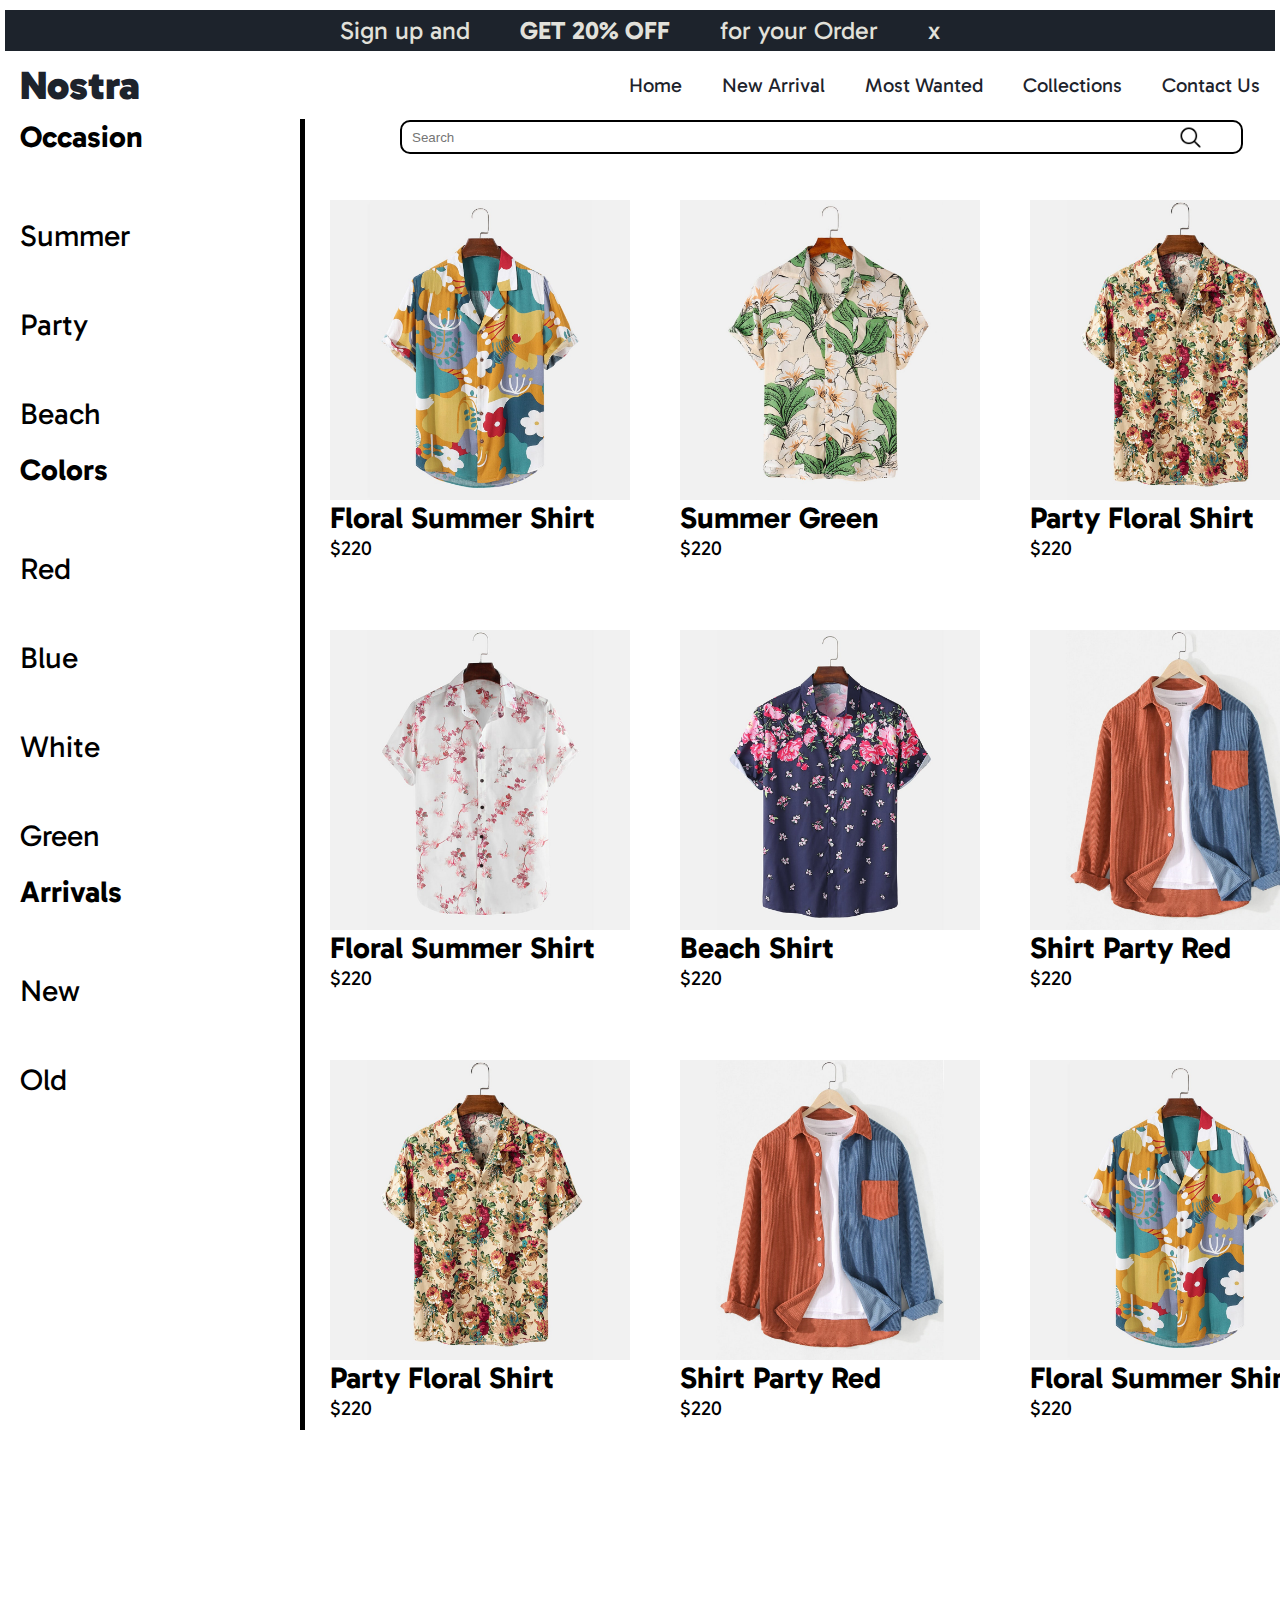
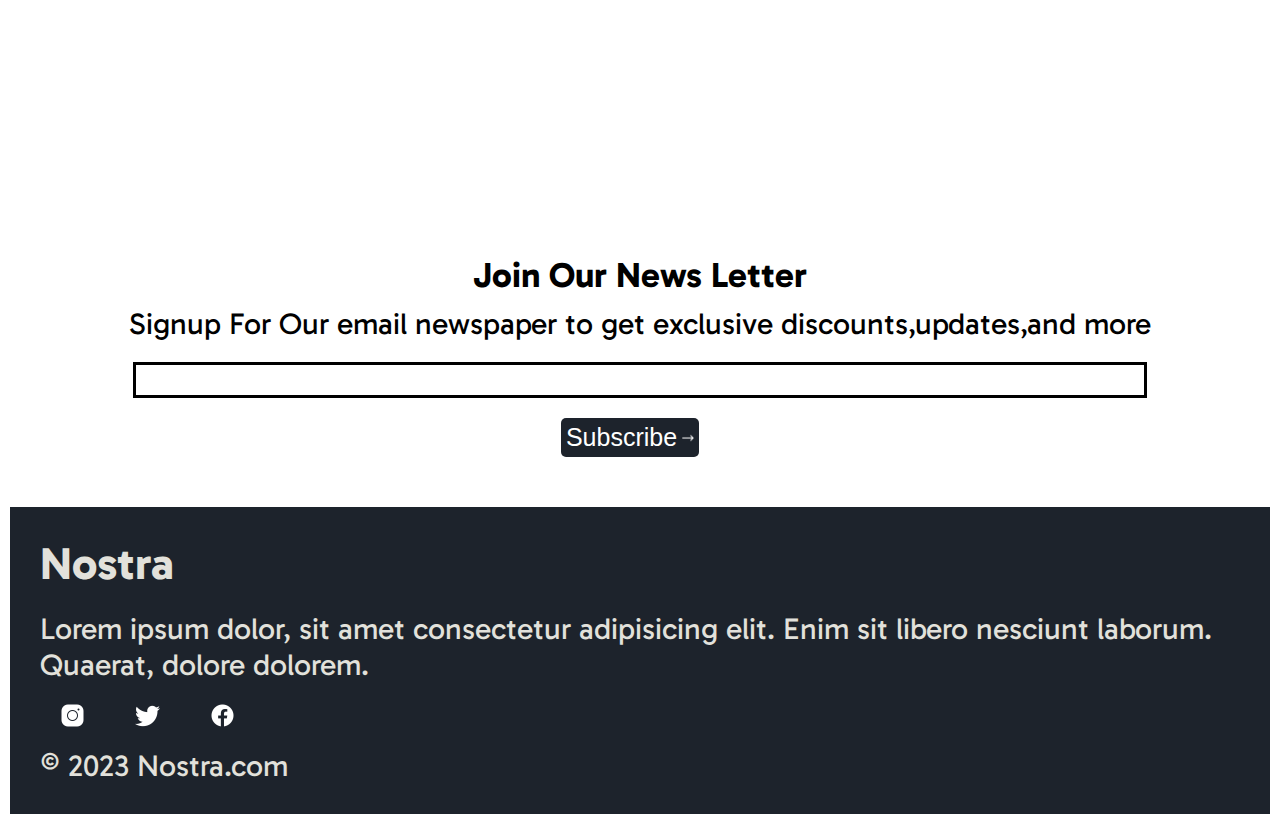
==== collections.html @ 41e3c5b5 "Completed" ====
<!DOCTYPE html>
<html lang="en">

<head>
    <meta charset="UTF-8">
    <meta name="viewport" content="width=device-width, initial-scale=1.0">
    <link href="https://fonts.googleapis.com/css2?family=Gabarito&family=Poppins&family=Young+Serif&display=swap"
        rel="stylesheet">
    <link rel="stylesheet" href="style.css">
    <title>Collections</title>
</head>

<body>
    <!--Popup-->
    <div class="none add__popup">
        Sign up and <span sty><b> GET 20% OFF</b></span> for your Order
        <p id="popup__close" style="cursor: pointer;">x
    </div>
    <!--Navbar-->
    <section class="navbar">
        <div>
            <h1 style="font-weight: 900;color:  #1d232c;">Nostra</h1>
            <ul>
                <li><a href="index.html">Home</a></li>
                <li><a href="#">New Arrival</a></li>
                <li><a href="#">Most Wanted</a></li>
                <li><a href="collections.html">Collections</a></li>
                <li><a href="contact.html">Contact Us</a></li>
            </ul>
            <svg class="nav__menu__icon" style="cursor: pointer;" xmlns="http://www.w3.org/2000/svg" x="0px" y="0px"
                width="20" height="20" viewBox="0 0 50 50">
                <path
                    d="M 5 8 A 2.0002 2.0002 0 1 0 5 12 L 45 12 A 2.0002 2.0002 0 1 0 45 8 L 5 8 z M 5 23 A 2.0002 2.0002 0 1 0 5 27 L 45 27 A 2.0002 2.0002 0 1 0 45 23 L 5 23 z M 5 38 A 2.0002 2.0002 0 1 0 5 42 L 45 42 A 2.0002 2.0002 0 1 0 45 38 L 5 38 z">
                </path>
            </svg>
        </div>
    </section>
    <section>
        <div class="navmenu">
            <div style="text-align: right;">
                <p class="close__menu" style="cursor: pointer;">x
            </div>
            <ul style="display: flex;flex-direction: column;gap: 40px;list-style: none;">
                <li><a href="index.html" style="color: #e2e1db;text-decoration: none;">Home</a></li>
                <li><a href="#" style="color: #e2e1db; text-decoration: none;">New Arrival</a></li>
                <li><a href="" style="color: #e2e1db; text-decoration: none;">Most Wanted</a></li>
                <li><a href="collections.html" style="color: #e2e1db;text-decoration: none;">Collections</a></li>
                <li><a href="contact.html" style="color: #e2e1db;text-decoration: none;">Contact Us</a></li>
            </ul>
        </div>
    </section>
    <div class="filter">
            <h2 class="filter__occasion">Occasion</h2>
            <div>
                <input type="checkbox" value="summer" name="box"> Summer
                <input type="checkbox" value="party" name="box"> Party
                <input type="checkbox"  value="beach" name="box"> Beach
            </div>
            <h2 class="filter__colors">Colors</h2>
            <div>
                <input type="checkbox"  value="red" name="box"> Red
                <input type="checkbox" value="blue"  name="box"> Blue
                <input type="checkbox" value="white" name="box"> White
                <input type="checkbox"  value="green" name="box"> Green
            </div>
            <h2 class="filter__arrivals">Arrivals</h2>
            <div>
                <input type="checkbox" value="new" name="box"> New
                <input type="checkbox" value="old" id="" name="box"> Old
            </div>
    </div>
    <div class="vl"></div>
    <section class="search">
        <input type="text" placeholder="Search" class="search__box" id="searchbox">
        <img src="./collections/icons8-search-30.png" alt="Search">
    </section>
    <div class="products">

        <div class="product__container">
            <img src="./collections/f1.jpg" alt="">
            <h2>Floral Summer Shirt</h2>
            $220
            <specs style="visibility: hidden;">new,blue,summer</specs>
        </div>

        <div class="product__container">
            <img src="./collections/f2.jpg" alt="">
            <h2>Summer Green</h2>
            $220
            <specs style="visibility: hidden;">new,green,beach</specs>
        </div>

        <div class="product__container">
            <img src="./collections/f3.jpg" alt="">
            <h2>Party Floral Shirt</h2>
            $220
            <specs style="visibility: hidden;">old,red,party</specs>
        </div>

        <div class="product__container">
            <img src="./collections/f4.jpg" alt="">
            <h2>Floral Summer Shirt</h2>
            $220
            <specs style="visibility: hidden;">old,white,beach</specs>
        </div>

        <div class="product__container">
            <img src="./collections/f5.jpg" alt="">
            <h2>Beach Shirt</h2>
            $220
            <specs style="visibility: hidden;">old,red,beach</specs>
        </div>

        <div class="product__container">
            <img src="./collections/f6.jpg" alt="">
            <h2>Shirt Party Red</h2>
            $220
            <specs style="visibility: hidden;">old,white,beach</specs>
        </div>

        <div class="product__container">
            <img src="./collections/f3.jpg" alt="">
            <h2>Party Floral Shirt</h2>
            $220
            <specs style="visibility: hidden;">old,red,party</specs>
        </div>

        <div class="product__container">
            <img src="./collections/f6.jpg" alt="">
            <h2>Shirt Party Red</h2>
            $220
            <specs style="visibility: hidden;">old,red,party</specs>
        </div>

        <div class="product__container">
            <img src="./collections/f1.jpg" alt="">
            <h2>Floral Summer Shirt</h2>
            $220
            <specs style="visibility: hidden;">new,blue,summer</specs>
        </div>
    </div>
    <!--News Letter Section-->
    <section style="margin-top: 60%;">
        <div class="newsletter__c1">
            <h3>Join Our News Letter</h3>
            Signup For Our email newspaper to get exclusive discounts,updates,and more
            <input type="text">
            <button>Subscribe <img src="./Images/r1.png" alt="Right"> </button>
        </div>
    </section>
    <!--Footer-->
    <section class="Footer">
        <h2>Nostra</h2>
        Lorem ipsum dolor, sit amet consectetur adipisicing elit. Enim sit libero nesciunt laborum. Quaerat, dolore
            dolorem.
        <div style="display: flex;gap: 50px;">
            <img src="./Images/icons8-instagram-50.png" alt="">
            <img src="./Images/icons8-twitter-50.png" alt="">
            <img src="./Images/icons8-facebook-50.png" alt="">
        </div>
        &copy; 2023 Nostra.com
    </section>
    
</body>
<script src="index.js"></script>
</html>
---- style.css ----
* {
    margin: 0;
    padding: 0;
}

html {
    scroll-behavior: smooth;
}

body {

    font-family: 'Young Serif', serif;
    font-family: 'Poppins', sans-serif;
    font-family: 'Gabarito', sans-serif;
    margin: 10px;
}

.none {
    display: none;
}

.reveal {
    position: relative;
    opacity: 0;
    transition: all 2s ease;
}

.reveal.active {
    opacity: 1;
}

.add__popup {
    width: 100%;
    position: relative;
    right: 5px;
    display: flex;
    justify-content: center;
    gap: 50px;
    padding: 5px;
    background-color: #1d232c;
    color: #e2e1db;
    font-size: 8px;
}

.navbar {
    position: sticky;
    background-color: white;
    top: 0;
    z-index: 20;
    
}

.navbar div {
    display: flex;
    justify-content: space-between;
    align-items: center;
}

.nav__menu__icon {
    display: block;
}

.navbar ul {
    display: flex;
    justify-content: space-between;
    gap: 40px;
    list-style: none;
    display: none;
}

.navbar ul li a {
    text-decoration: none;
    color: #1d232c;
}

.navmenu {
    background-color: #1d232c;
    color: #e2e1db;
    display: flex;
    flex-direction: column;
    width: 40%;
    height: 100vh;
    position: fixed;
    top: 0;
    z-index: 40;
    left: -50%;
    padding: 20px;
    gap: 10px;
    transition: all ease 1s;
}
.slider{
    overflow: hidden;
    display: flex;
    width: 100%;
    height: 20%;
    position: relative;
    border-radius: 5px;
}
.slider-image-container{
    display: flex;
    transition: 2s;
}
.slider-left-button{
    position: absolute;
    top: 35%;
    left: 5%;
    z-index: 1;
}
.slider-left-button {
    font-size: 10vw;
}
.slider-right-button{
    position: absolute;
    top: 36%;
    right: 5%;
}
.slider-right-button {
    font-size: 10vw;
}
.slider-content{
    position: absolute;
    color: white;
    text-align: center;
    width: 100%;
    bottom: 40%;
}
.slider-content h1{
    font-size: 5vw;
}
.slider-content button{
   padding-left: 20px;
   padding-right: 20px;
   padding-top: 10px;
   padding-bottom: 10px;
   margin-top: 10px;
   color: #1D232C;
   border-radius: 5px;
   border: none;
}
.slider-content button img{
    position: relative;
    top: 5px;
}
.brand__icons img {
    width: 18px;
    height: 18px;
}

.brand__icons,
.spec__desc h1 {
    font-size: 12px;
}

.spec__desc div {
    display: flex;
    flex-wrap: wrap;
    width: 120px;
}

.spec__desc p {
    font-size: 9px;
}

.spec__desc {
    display: flex;
    flex-wrap: wrap;
    align-items: center;
    margin-top: 20px;
    gap: 95px;
    width: 100%;
}

.highlight {
    margin-top: 20px;
    display: flex;
    gap: 10px;
}

.highlight__div {
    width: fit-content;
    padding: 10px;
    gap: 10px;
    background-color: #f2f4f7;
    font-size: 8px;
    border-radius: 5px;
}

.highlight__div img {
    margin-bottom: 5px;
    width: 20px;
}

.highlight__div p {
    margin-top: 3px;
}

.new {
    display: flex;
    flex-wrap: wrap;
    width: 150px;
    height: 150px;
    gap: 14px;
    margin-top: 20px;
    padding: 10px;
}

.new-arrival__container {
    position: relative;
}

.layer {
    position: absolute;
    border-radius: 5px;
    top: 0;
    height: 120px;
    width: 110px;
    background-color: black;
    opacity: 0.7;
}

.new-arrival {
    display: grid;
    grid-template-columns: 1fr 1fr 1fr 1fr;
    gap: 10px;
    position: relative;
}

.new-arrival__container img {
    position: relative;
    border-radius: 10px;
    width: 110px;
    height: 120px;
}

.new-arrival__container button {
    display: flex;
    align-items: center;
    gap: 5px;
    border: none;
    padding: 2px;
    font-size: 10px;
    border-radius: 10px;
    position: absolute;
    bottom: 35px;
    left: 20px;
}

.Mostwanted {
    display: flex;
    gap: 10px;
    position: relative;
    overflow-x: scroll;
}

::-webkit-scrollbar {
    display: none;
}

.Mostwanted-Container div h5 img {
    width: 15px;
    height: 15px;
    position: absolute;
    bottom: 5px;
    right: 2px;
}

.Mostwanted-Container img {
    border-radius: 10px;
    width: 110px;
    height: 120px;
}

.Mostwanted-Container div {
    position: relative;
}

.Mostwanted-Container p {
    position: absolute;
    background-color: red;
    padding: 5px;
    color: white;
    width: 20px;
    top: 0;
    font-size: 10px;
    border-radius: 5px;
}

.offer-container {
    margin-top: 20px;
    background-color: #1d232c;
    padding: 20px;
    font-size: 12px;
    display: flex;
    gap: 27px;
    color: white;
}

.offer-container img {
    width: 300px;
    height: 170px;
}

.offer-text {
    display: flex;
    flex-direction: column;
    gap: 10px;
    margin-top: 50px;
}

.offer-container button {
    border-radius: 10px;
    font-size: 10px;
    gap: 10px;
    display: flex;
    align-items: center;
    padding: 2px;
    border: none;
    width: 80px;
}

.newsletter {
    font-size: 12px;
    margin-top: 5px;
    display: flex;
    flex-direction: column;
    align-items: center;
}

.newsletter button {
    margin-top: 10px;
    background-color: #1d232c;
    padding: 5px;
    color: white;
    border-radius: 5px;
    font-size: 10px;
    margin-top: 10px;
    border: none;
    display: flex;
    align-items: center;
    gap: 5px;
    position: relative;
    right: 10px;
}

.newsletter button img {
    height: 12px;
    width: 12px;
}

.newsletter input {
    width: 80%;
    height: 30px;
    border: solid black 3px;
    margin-top: 10px;
}

.Footer {
    margin-top: 20px;
    background-color: #1d232c;
    color: #e2e1db;
    padding: 20px;
    font-size: 12px;
    display: flex;
    flex-direction: column;
    gap: 10px;
}

.Footer img {
    width: 15px;
    height: 15px;
}

.Footer div {
    margin-left: 10px;
}

.filter div {
    font-size: 12px;
    display: flex;
    flex-direction: column;
    padding-top: 10px;
}

.filter {
    position: relative;
    left: 10px;
    display: flex;
    flex-direction: column;
    gap: 20px;
    font-size: 12px;
}
.filter input{
    position: relative;
    top: 14px;
    right: 270px;
}

.vl {
    position: absolute;
    top: 80px;
    left: 120px;
    border-left: 5px solid black;
    height: 500px;
}

.products {
    gap: 20px;
    font-size: 8px;
    position: absolute;
    top: 150px;
    left: 140px;
    display: grid;
    grid-template-columns: 1fr 1fr 1fr;
    grid-template-columns: 1fr 1fr 1fr;
}

.product__container img {
    width: 100px;
    height: 100px;
    display: block;
}

.search__box {
    height: 10px;
    left: 140px;
    border-radius: 10px;
    position: absolute;
    top: 100px;
    width: 64%;
    border: solid black 2px;
    padding: 10px;
}

.search img {
    width: 22px;
    height: 22px;
    position: absolute;
    top: 105px;
    left: 458px;
}
.newsletter__c1 {
    font-size: 12px;
    margin-top: 5px;
    display: flex;
    flex-direction: column;
    align-items: center;

}

.newsletter__c1 button {
    margin-top: 10px;
    background-color: #1d232c;
    padding: 5px;
    color: white;
    border-radius: 5px;
    font-size: 10px;
    margin-top: 10px;
    border: none;
    display: flex;
    align-items: center;
    gap: 5px;
    position: relative;
    right: 10px;
}

.newsletter__c1 button img {
    height: 12px;
    width: 12px;
}

.newsletter__c1 input {
    width: 80%;
    height: 30px;
    border: solid black 3px;
    margin-top: 10px;
}

.Contact {
    background-color: #1d232c;
    color: #e2e1db;
    padding: 30px;
    border: none;
    border-radius: 10px;
    margin: 10%;
}

.Contact ul {
    list-style: none;
    display: flex;
    flex-direction: column;
    gap: 10px;
}

.inp1 {
    height: 25px;
    width: 300px;
    border-radius: 5px;
    border: none;
    outline: none;
}

.inp2 {
    height: 100px;
    width: 300px;
    border-radius: 5px;
    border: none;
    outline: none;
}

.contact__button {
    margin-top: 20px;
    background-color: blue;
    color: white;
    padding: 20px;
    border: none;
    border-radius: 5px;
    height: 15px;
    display: flex;
    align-items: center;
    justify-content: center;
}

@media screen and (min-width:600px) {
    body {
        margin: 10px;
    }

    .add__popup {
        font-size: 25px;
    }

    .navbar {
        font-size: 20px;
        padding: 10px;
    }

    .navbar ul {
        display: flex;
    }

    .navbar ul a:hover {
        text-decoration: underline;
    }

    .nav__menu__icon {
        display: none;
    }

    .brand__icons,
    .spec__desc h1 {
        font-size: 30px;
    }

    .brand__icons img {
        margin-top: 20px;
        width: 50px;
        height: 50px;
    }

    .spec__desc div {
        margin-top: 40px;
        display: flex;
        flex-wrap: wrap;
        width: 500px;
    }

    .spec__desc p {
        font-size: 16px;
        position: relative;
        left: 280px;
    }

    .highlight__div {
        margin-top: 30px;
        width: fit-content;
        padding: 10px;
        gap: 10px;
        background-color: #f2f4f7;
        font-size: 16px;
        border-radius: 5px;
    }

    .highlight__div img {
        margin-bottom: 5px;
        width: 50px;
    }

    .highlight__div p {
        margin-top: 10px;
    }

    .new {
        display: flex;
        flex-wrap: wrap;
        width: 150px;
        height: 150px;
        gap: 14px;
        margin-top: 20px;
        padding: 10px;
    }

    .new-arrival__container {
        position: relative;
    }

    .layer {
        position: absolute;
        border-radius: 5px;
        top: 0;
        height: 300px;
        width: 300px;
        background-color: black;
        opacity: 0.7;
    }

    .new-arrival {
        display: grid;
        grid-template-columns: 1fr 1fr 1fr 1fr;
        position: relative;
        padding: 10px;
        left: 10px;
    }

    .new-arrival__container img {
        position: relative;
        border-radius: 10px;
        width: 300px;
        height: 300px;
    }

    .new-arrival__container button {
        display: flex;
        align-items: center;
        gap: 5px;
        border: none;
        padding: 10px;
        font-size: 20px;
        border-radius: 10px;
        position: absolute;
        bottom: 100px;
        left: 90px;
    }

    .Mostwanted {
        display: flex;
        gap: 10px;
        position: relative;
        overflow-x: scroll;
    }

    ::-webkit-scrollbar {
        display: none;
    }

    .Mostwanted-Container div h5 img {
        width: 50px;
        height: 50px;
    }

    .Mostwanted-Container div {
        position: relative;
    }

    .Mostwanted-Container p {
        position: absolute;
        padding: 8px;
        width: fit-content;
        font-size: 30px;
    }

    .Mostwanted-Container img {
        border-radius: 10px;
        width: 300px;
        height: 300px;
    }

    .offer-container {
        margin-top: 20px;
        padding: 40px;
        font-size: 35px;
        margin: 20px;
    }

    .offer-container img {
        width: 450px;
        height: 300px;
    }

    .offer-text {
        display: flex;
        flex-direction: column;
        gap: 10px;
        margin-top: 50px;
        margin-left: 30px;
    }

    .offer-container button {
        font-size: 20px;
        padding: 10px;
        width: fit-content;
    }

    .newsletter {
        font-size: 30px;
        gap: 10px;
        display: flex;
        flex-direction: column;
        align-items: center;
    }

    .newsletter button img {
        height: 15px;
        width: 15px;
        color: white;
    }

    .newsletter button {
        background-color: #1d232c;
        padding: 5px;
        color: white;
        border-radius: 5px;
        font-size: 25px;
        margin-top: 10px;
        border: none;
        display: flex;
        align-items: center;
        gap: 5px;
        right: 10px;
    }

    .Footer {
        margin-top: 50px;
        background-color: #1d232c;
        color: #e2e1db;
        padding: 30px;
        font-size: 30px;
        display: flex;
        flex-direction: column;
        gap: 20px;
        height: 100%;
    }

    .Footer img {
        width: 25px;
        height: 25px;
    }

    .Footer div {
        margin-left: 20px;
    }

    .filter div {
        font-size: 30px;
        display: flex;
        gap: 20px;
        flex-direction: column;
        padding-top: 10px;
    }

    .filter {
        display: flex;
        flex-direction: column;
        gap: 20px;
        font-size: 20px;
    }

    .vl {
        position: absolute;
        top: 80px;
        left: 300px;
        border-left: 5px solid black;
        height: 1350px;
    }

    .products {
        width: 50%;
        font-size: 20px;
        position: absolute;
        top: 150px;
        left: 300px;
        display: grid;
        grid-template-rows: 1fr 1fr 1fr;
        grid-template-columns: 1fr 1fr 1fr;
        gap: 20px;
    }

    .product__container {
        margin-top: 50px;
        margin-left: 30px;
    }

    .product__container img {
        width: 300px;
        height: 300px;
        display: block;
    }
    .filter input{
        position: relative;
        top: 45px;
        right: 680px;
    }

    .search__box {
        height: 10px;
        left: 400px;
        border-radius: 10px;
        position: absolute;
        top: 120px;
        width: 64%;
        border: solid black 2px;
        padding: 10px;
    }

    .search img {
        width: 25px;
        height: 25px;
        top: 125px;
        left: 92%;
    }

    .newsletter__c1 {
        font-size: 30px;
        gap: 10px;
        display: flex;
        flex-direction: column;
        align-items: center;

    }

    .newsletter__c1 button {
        background-color: #1d232c;
        padding: 5px;
        color: white;
        border-radius: 5px;
        font-size: 25px;
        margin-top: 10px;
        border: none;
        display: flex;
        align-items: center;
        gap: 5px;
        right: 10px;
    }

    .newsletter__c1 button img {
        height: 12px;
        width: 12px;
    }

    .newsletter__c1 input {
        width: 80%;
        height: 30px;
        border: solid black 3px;
        margin-top: 10px;
    }

    .Contact {
        background-color: #1d232c;
        color: #e2e1db;
        padding: 80px;
        border: none;
        border-radius: 10px;
        margin: 10%;
    }

    .Contact ul {
        list-style: none;
        display: flex;
        flex-direction: column;
        gap: 30px;
    }

    .inp1 {
        height: 80px;
        width: 100%;
        border-radius: 5px;
        border: none;
        outline: none;
    }

    .inp2 {
        height: 120px;
        width: 100%;
        border-radius: 5px;
        border: none;
        outline: none;
    }

    .contact__button {
        margin-top: 20px;
        font-size: 20px;
        background-color: blue;
        color: white;
        padding: 20px;
        border: none;
        border-radius: 5px;
        height: 15px;
        display: flex;
        align-items: center;
        justify-content: center;
    }
    .slider{
        overflow: hidden;
        display: flex;
        width: 100%;
        height: 60%;
        position: relative;
        border-radius: 5px;
    }
    .slider-image-container{
        display: flex;
        transition: 2s;
    }
    .slider-image{
        width: 100vw;
    }
    .slider-left-button{
        position: absolute;
        top: 35%;
        left: 5%;
        z-index: 1;
    }
    .slider-left-button {
        font-size: 10vw;
    }
    .slider-right-button{
        position: absolute;
        top: 35%;
        right: 5%;
    }
    .slider-right-button {
        font-size: 10vw;
    }
    .slider-content{
        position: absolute;
        color: white;
        text-align: center;
        width: 100%;
        bottom: 40%;
    }
    .slider-content h1{
        font-size: 5vw;
    }
    .slider-content button{
       padding-left: 20px;
       padding-right: 20px;
       padding-top: 10px;
       padding-bottom: 10px;
       margin-top: 10px;
       color: #1D232C;
    }
}
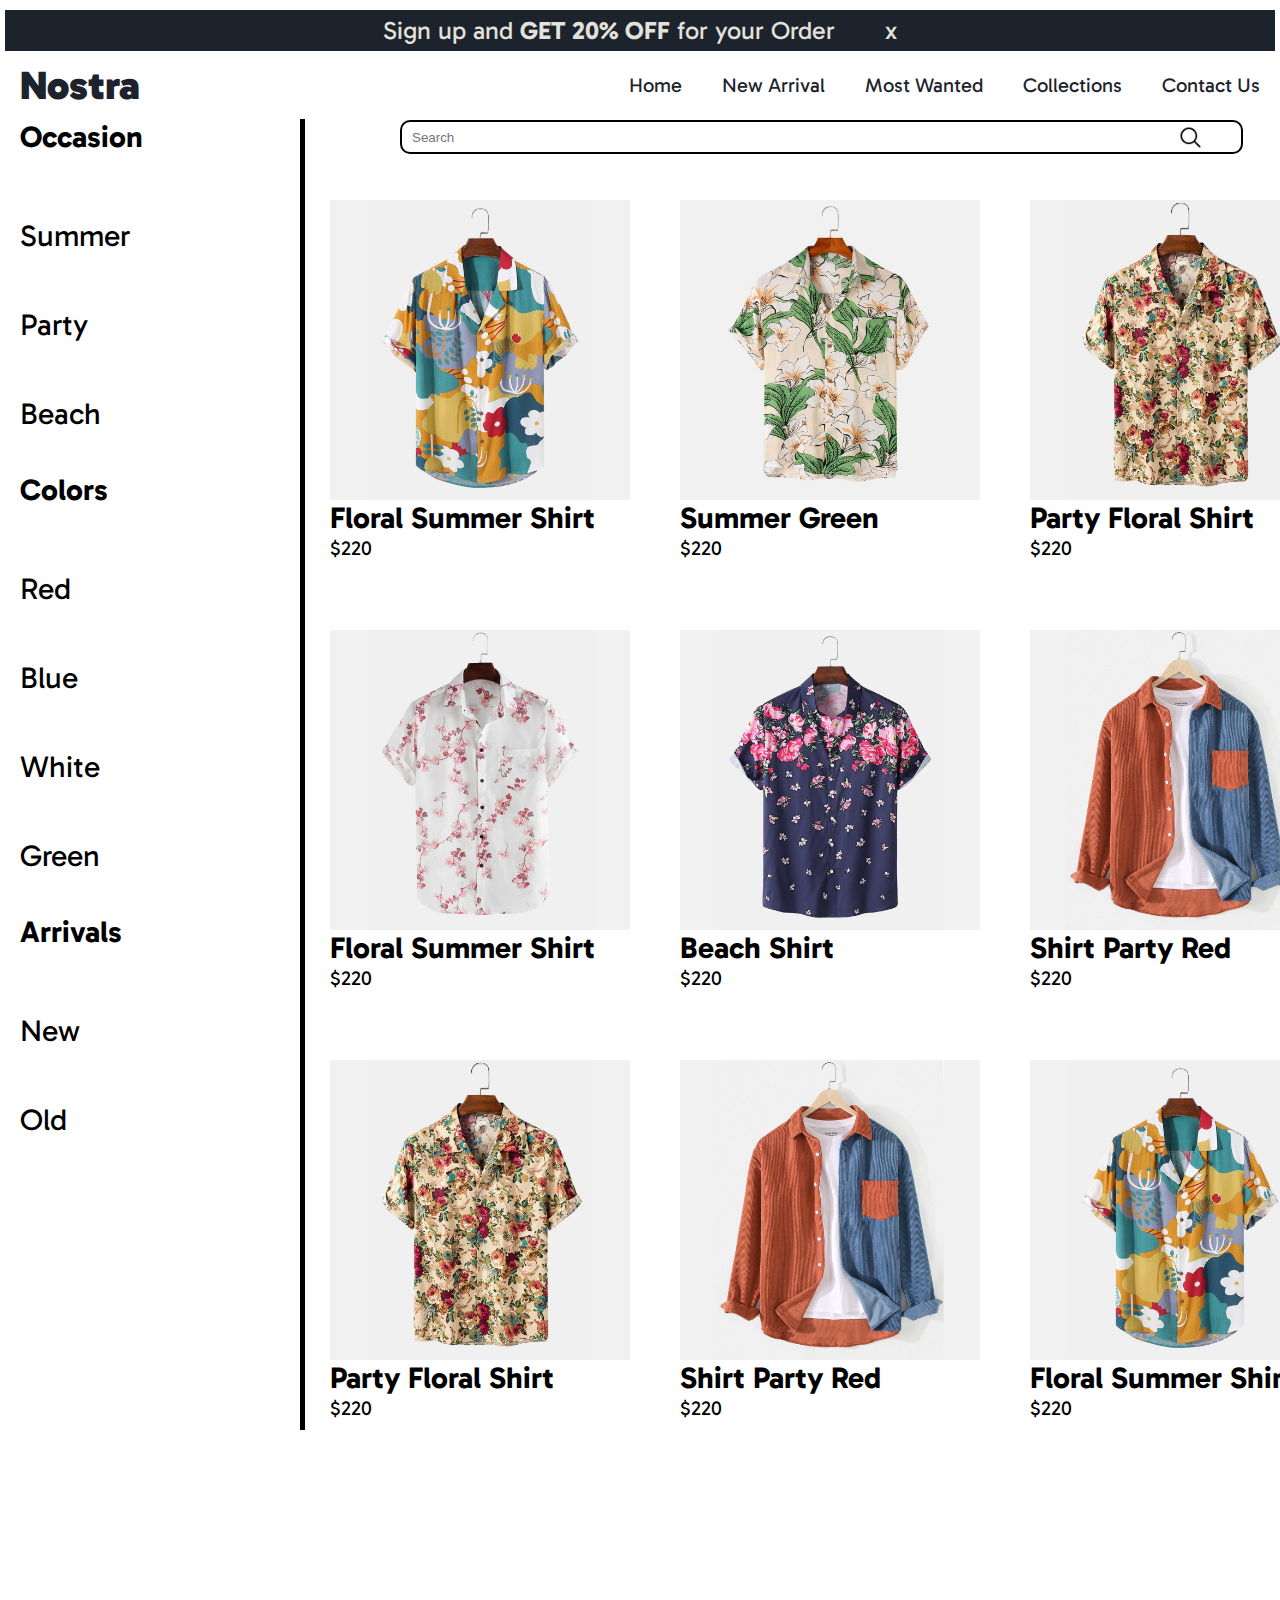
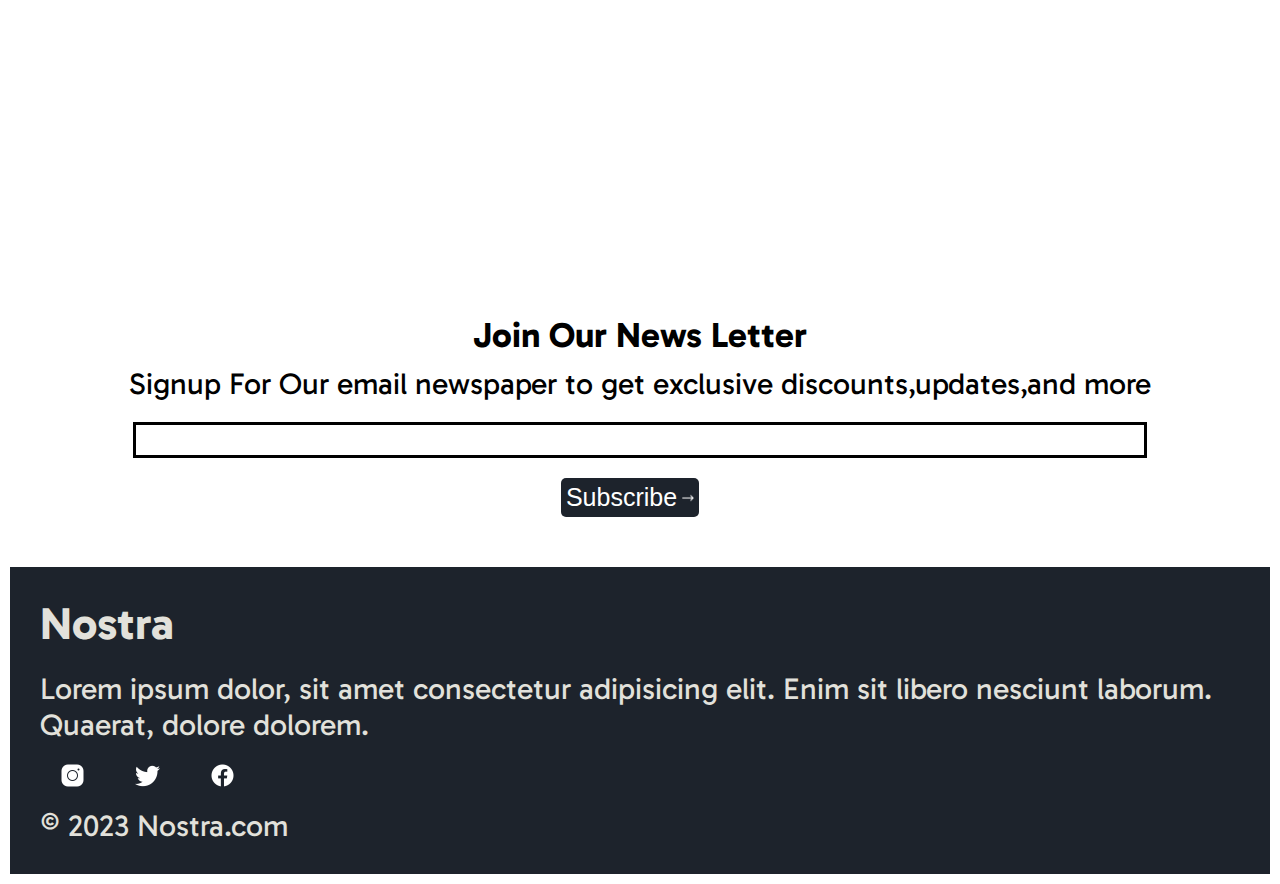
==== commit 43cdf04c: "Completed" ====
--- a/collections.html
+++ b/collections.html
@@ -13,8 +13,8 @@
 <body>
     <!--Popup-->
     <div class="none add__popup">
-        Sign up and <span sty><b> GET 20% OFF</b></span> for your Order
-        <p id="popup__close" style="cursor: pointer;">x
+        <p>Sign up and <span><b> GET 20% OFF</b></span> for your Order</p>
+        <p id="popup__close" style="cursor: pointer;">x</p>
     </div>
     <!--Navbar-->
     <section class="navbar">
--- a/style.css
+++ b/style.css
@@ -35,8 +35,8 @@
     right: 5px;
     display: flex;
     justify-content: center;
+    padding: 5px;
     gap: 50px;
-    padding: 5px;
     background-color: #1d232c;
     color: #e2e1db;
     font-size: 8px;
@@ -88,6 +88,9 @@
     gap: 10px;
     transition: all ease 1s;
 }
+.navmenu ul li:hover{
+    text-decoration: underline;
+}
 .slider{
     overflow: hidden;
     display: flex;
@@ -375,6 +378,7 @@
 }
 
 .filter div {
+    margin-bottom: 20px;
     font-size: 12px;
     display: flex;
     flex-direction: column;
@@ -386,7 +390,6 @@
     left: 10px;
     display: flex;
     flex-direction: column;
-    gap: 20px;
     font-size: 12px;
 }
 .filter input{
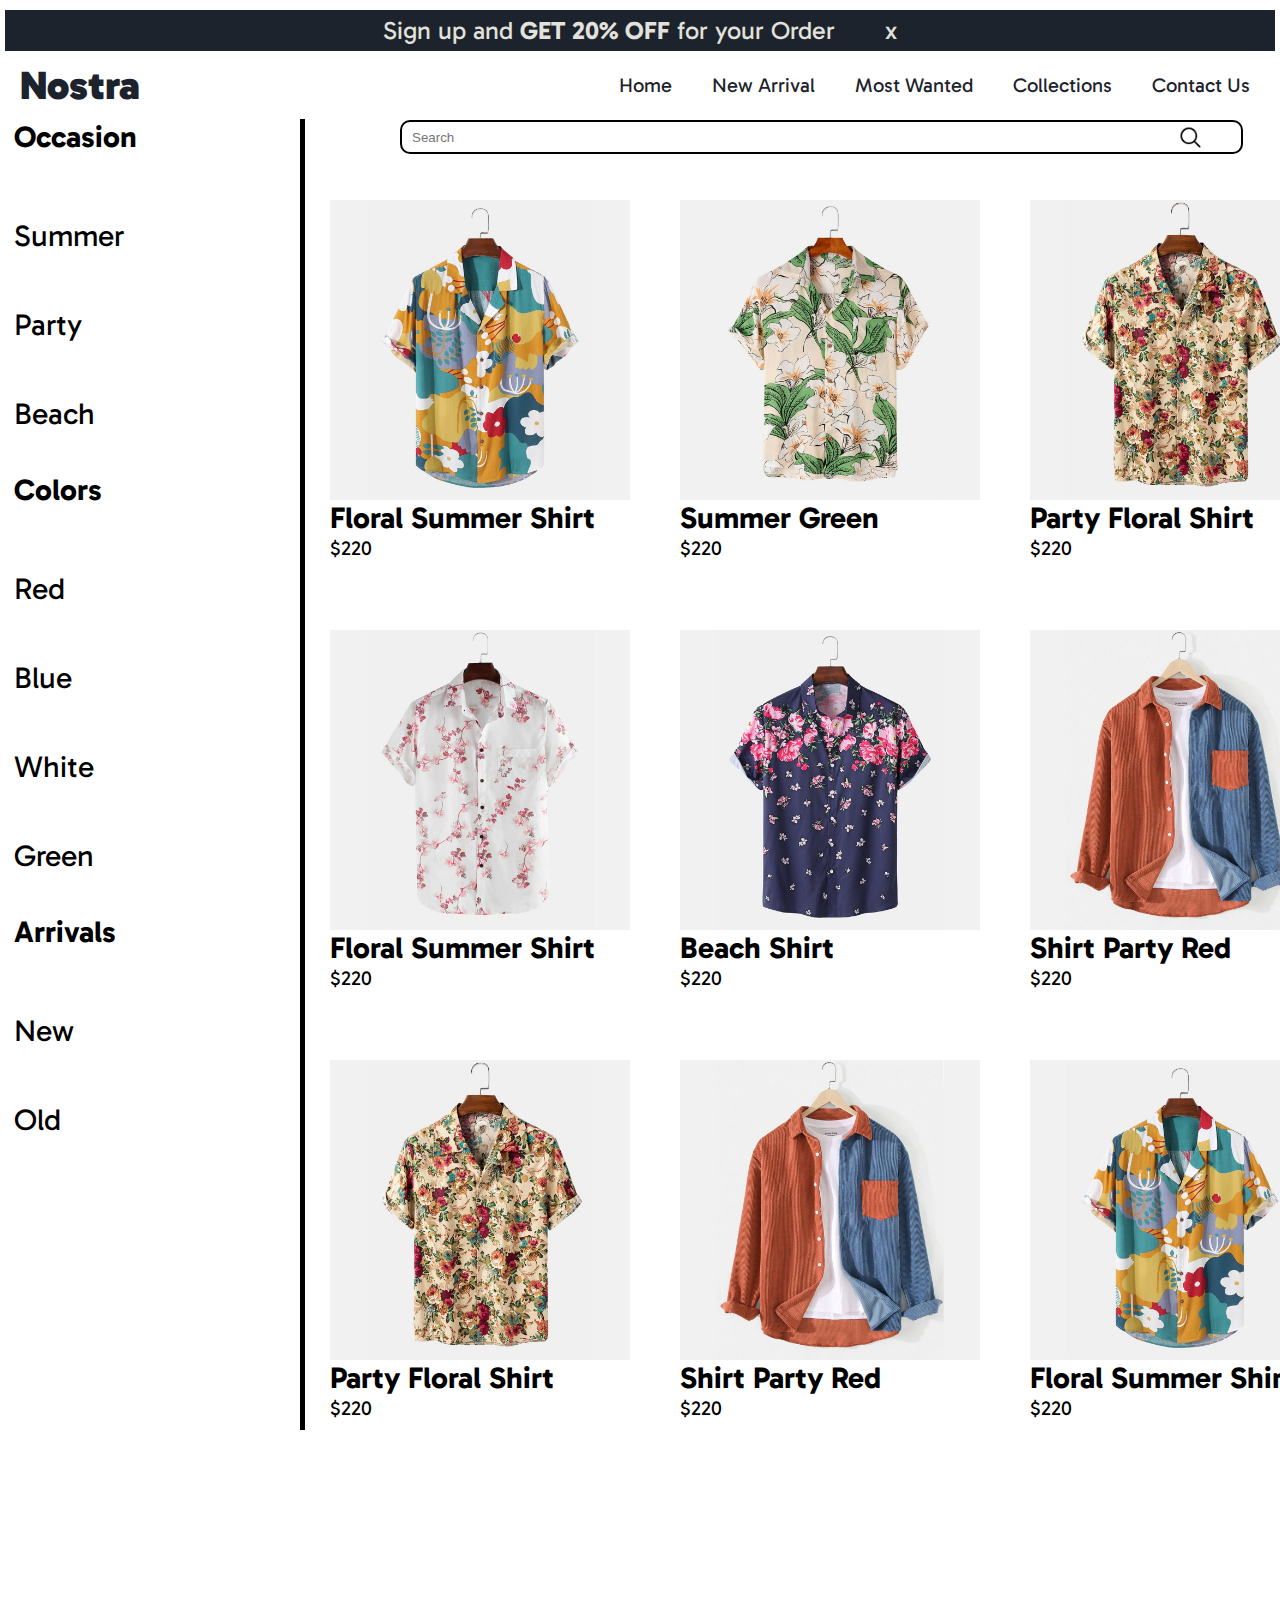
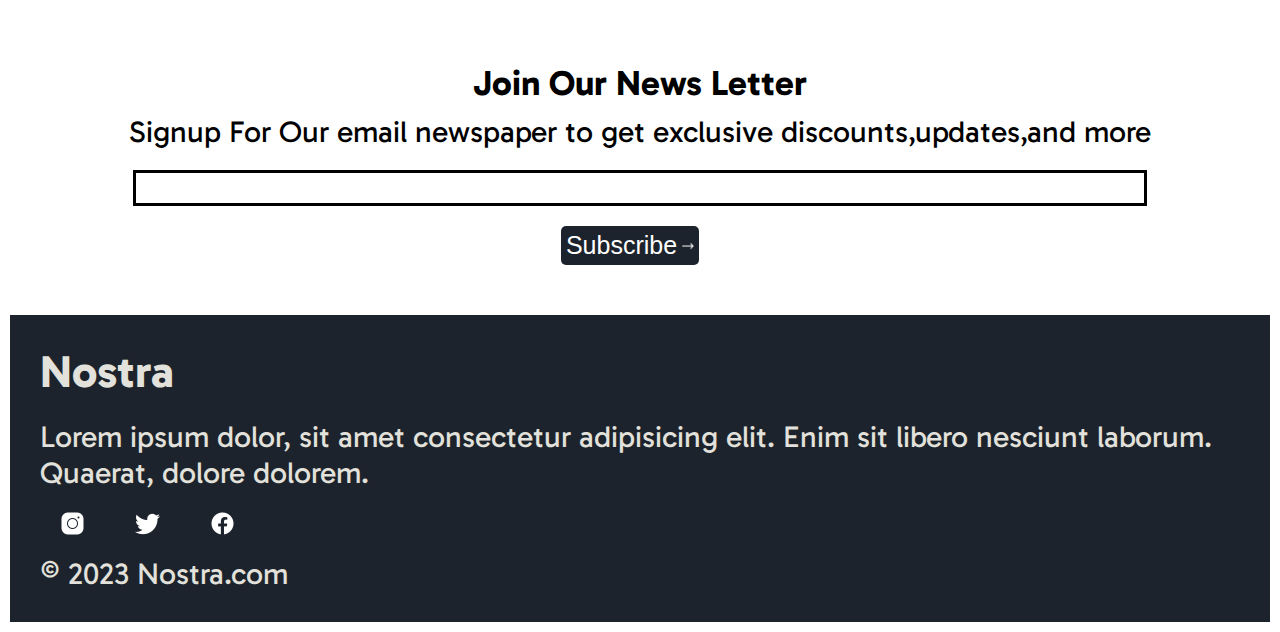
==== commit 770e09bf: "Completed" ====
--- a/collections.html
+++ b/collections.html
@@ -20,15 +20,15 @@
     <section class="navbar">
         <div>
             <h1 style="font-weight: 900;color:  #1d232c;">Nostra</h1>
-            <ul>
+            <ul class="navbar ul">
                 <li><a href="index.html">Home</a></li>
-                <li><a href="#">New Arrival</a></li>
-                <li><a href="#">Most Wanted</a></li>
+                <li><a href="#newarrivals">New Arrival</a></li>
+                <li><a href="#MW">Most Wanted</a></li>
                 <li><a href="collections.html">Collections</a></li>
                 <li><a href="contact.html">Contact Us</a></li>
             </ul>
-            <svg class="nav__menu__icon" style="cursor: pointer;" xmlns="http://www.w3.org/2000/svg" x="0px" y="0px"
-                width="20" height="20" viewBox="0 0 50 50">
+            <svg class="nav__menu__icon" style="cursor: pointer;" xmlns="http://www.w3.org/2000/svg" x="0px" y="0px" width="20" height="20"
+                viewBox="0 0 50 50">
                 <path
                     d="M 5 8 A 2.0002 2.0002 0 1 0 5 12 L 45 12 A 2.0002 2.0002 0 1 0 45 8 L 5 8 z M 5 23 A 2.0002 2.0002 0 1 0 5 27 L 45 27 A 2.0002 2.0002 0 1 0 45 23 L 5 23 z M 5 38 A 2.0002 2.0002 0 1 0 5 42 L 45 42 A 2.0002 2.0002 0 1 0 45 38 L 5 38 z">
                 </path>
@@ -140,7 +140,7 @@
         </div>
     </div>
     <!--News Letter Section-->
-    <section style="margin-top: 60%;">
+    <section style="margin-top: 40%;">
         <div class="newsletter__c1">
             <h3>Join Our News Letter</h3>
             Signup For Our email newspaper to get exclusive discounts,updates,and more
--- a/style.css
+++ b/style.css
@@ -30,10 +30,11 @@
 }
 
 .add__popup {
+    top: 0;
+    position: relative;
+    right: 5px;
+    display: flex;
     width: 100%;
-    position: relative;
-    right: 5px;
-    display: flex;
     justify-content: center;
     padding: 5px;
     gap: 50px;
@@ -46,8 +47,7 @@
     position: sticky;
     background-color: white;
     top: 0;
-    z-index: 20;
-    
+    z-index: 30;
 }
 
 .navbar div {
@@ -117,6 +117,10 @@
     top: 36%;
     right: 5%;
 }
+.slider-image{
+    width: 50%;
+    height: 200px;
+}
 .slider-right-button {
     font-size: 10vw;
 }
@@ -125,7 +129,7 @@
     color: white;
     text-align: center;
     width: 100%;
-    bottom: 40%;
+    bottom: 5px;
 }
 .slider-content h1{
     font-size: 5vw;
@@ -169,7 +173,7 @@
     flex-wrap: wrap;
     align-items: center;
     margin-top: 20px;
-    gap: 95px;
+    gap: 30px;
     width: 100%;
 }
 
@@ -197,16 +201,6 @@
     margin-top: 3px;
 }
 
-.new {
-    display: flex;
-    flex-wrap: wrap;
-    width: 150px;
-    height: 150px;
-    gap: 14px;
-    margin-top: 20px;
-    padding: 10px;
-}
-
 .new-arrival__container {
     position: relative;
 }
@@ -215,24 +209,24 @@
     position: absolute;
     border-radius: 5px;
     top: 0;
-    height: 120px;
+    height: 110px;
     width: 110px;
     background-color: black;
     opacity: 0.7;
 }
 
 .new-arrival {
-    display: grid;
-    grid-template-columns: 1fr 1fr 1fr 1fr;
+    margin-top: 20px;
+    display: flex;
     gap: 10px;
-    position: relative;
+    overflow-x: scroll;
 }
 
 .new-arrival__container img {
     position: relative;
     border-radius: 10px;
     width: 110px;
-    height: 120px;
+    height: 110px;
 }
 
 .new-arrival__container button {
@@ -241,10 +235,10 @@
     gap: 5px;
     border: none;
     padding: 2px;
-    font-size: 10px;
+    font-size: 8px;
     border-radius: 10px;
     position: absolute;
-    bottom: 35px;
+    bottom: 20px;
     left: 20px;
 }
 
@@ -299,7 +293,7 @@
 }
 
 .offer-container img {
-    width: 300px;
+    width: 220px;
     height: 170px;
 }
 
@@ -387,7 +381,7 @@
 
 .filter {
     position: relative;
-    left: 10px;
+    left: 4px;
     display: flex;
     flex-direction: column;
     font-size: 12px;
@@ -395,13 +389,13 @@
 .filter input{
     position: relative;
     top: 14px;
-    right: 270px;
+    right: 240px;
 }
 
 .vl {
     position: absolute;
     top: 80px;
-    left: 120px;
+    left: 90px;
     border-left: 5px solid black;
     height: 500px;
 }
@@ -411,7 +405,7 @@
     font-size: 8px;
     position: absolute;
     top: 150px;
-    left: 140px;
+    left: 100px;
     display: grid;
     grid-template-columns: 1fr 1fr 1fr;
     grid-template-columns: 1fr 1fr 1fr;
@@ -425,7 +419,7 @@
 
 .search__box {
     height: 10px;
-    left: 140px;
+    left: 100px;
     border-radius: 10px;
     position: absolute;
     top: 100px;
@@ -439,7 +433,7 @@
     height: 22px;
     position: absolute;
     top: 105px;
-    left: 458px;
+    left: 420px;
 }
 .newsletter__c1 {
     font-size: 12px;
@@ -479,6 +473,7 @@
 }
 
 .Contact {
+    width: 65%;
     background-color: #1d232c;
     color: #e2e1db;
     padding: 30px;
@@ -496,7 +491,7 @@
 
 .inp1 {
     height: 25px;
-    width: 300px;
+    width: 100%;
     border-radius: 5px;
     border: none;
     outline: none;
@@ -504,7 +499,7 @@
 
 .inp2 {
     height: 100px;
-    width: 300px;
+    width: 100%;
     border-radius: 5px;
     border: none;
     outline: none;
@@ -622,6 +617,9 @@
         position: relative;
         padding: 10px;
         left: 10px;
+    }
+    #newarrivals h1,#MW h1{
+        font-size: 30px;
     }
 
     .new-arrival__container img {
@@ -902,9 +900,10 @@
         justify-content: center;
     }
     .slider{
+        left: 30px;
         overflow: hidden;
         display: flex;
-        width: 100%;
+        width: 96%;
         height: 60%;
         position: relative;
         border-radius: 5px;
@@ -914,7 +913,8 @@
         transition: 2s;
     }
     .slider-image{
-        width: 100vw;
+        width: 100%;
+        height: 500px;
     }
     .slider-left-button{
         position: absolute;
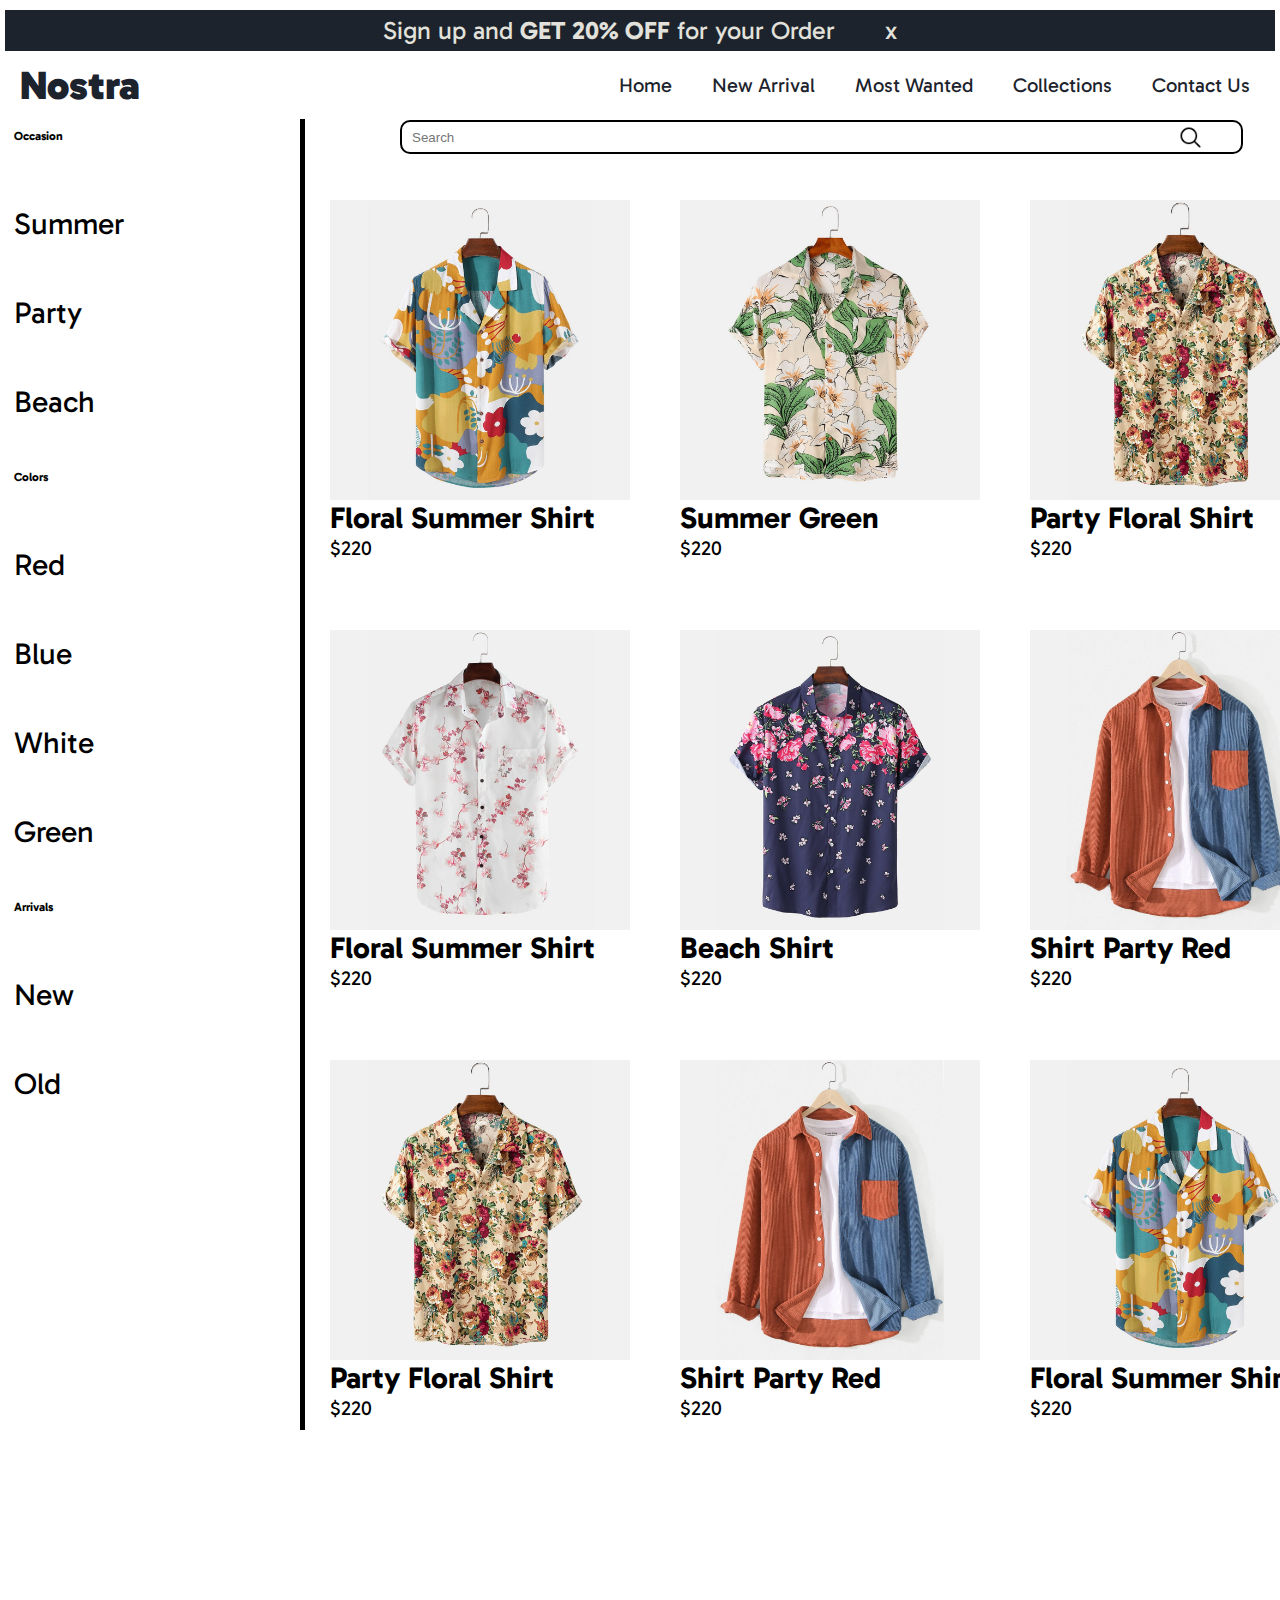
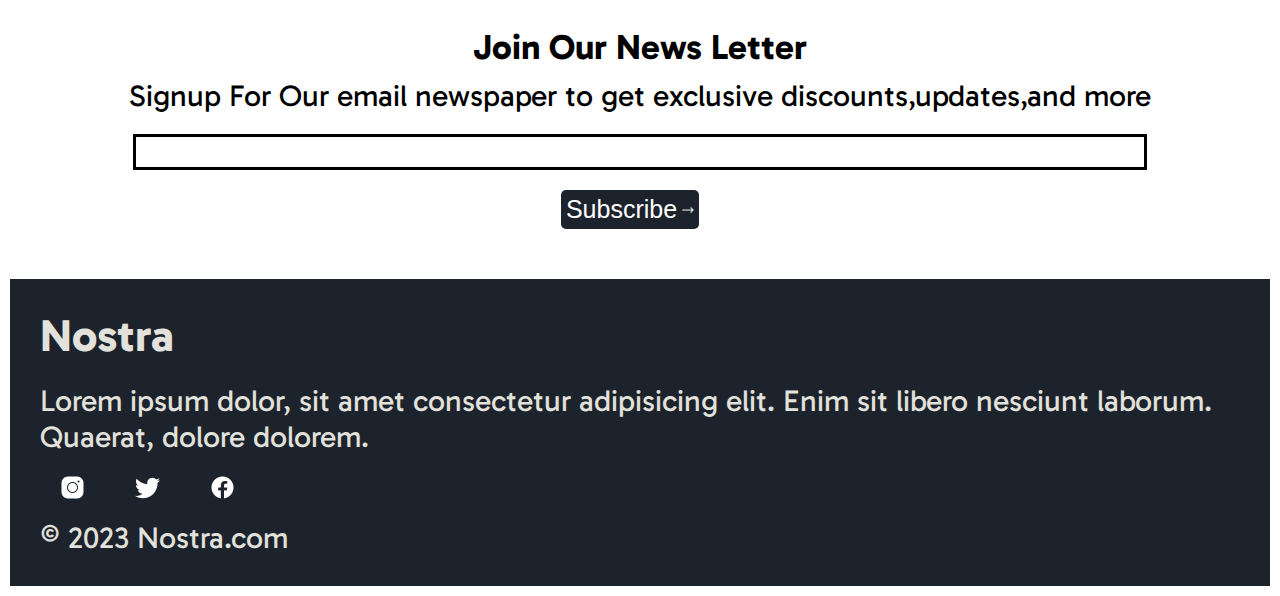
==== commit 3bfb3eb1: "Completed" ====
--- a/collections.html
+++ b/collections.html
@@ -52,9 +52,9 @@
     <div class="filter">
             <h2 class="filter__occasion">Occasion</h2>
             <div>
-                <input type="checkbox" value="summer" name="box"> Summer
-                <input type="checkbox" value="party" name="box"> Party
-                <input type="checkbox"  value="beach" name="box"> Beach
+                <input type="checkbox" value="summer" name="box"><p>Summer</p>
+                <input type="checkbox" value="party" name="box"><p>Party</p>
+                <input type="checkbox"  value="beach" name="box"><p>Beach</p>
             </div>
             <h2 class="filter__colors">Colors</h2>
             <div>
--- a/style.css
+++ b/style.css
@@ -388,14 +388,19 @@
 }
 .filter input{
     position: relative;
-    top: 14px;
-    right: 240px;
+    top: 5px;
+    right: 5px;
+}
+
+.filter h2{
+    margin-top: 10px;
+    font-size: 12px;
 }
 
 .vl {
     position: absolute;
     top: 80px;
-    left: 90px;
+    left: 70px;
     border-left: 5px solid black;
     height: 500px;
 }
@@ -405,7 +410,7 @@
     font-size: 8px;
     position: absolute;
     top: 150px;
-    left: 100px;
+    left: 80px;
     display: grid;
     grid-template-columns: 1fr 1fr 1fr;
     grid-template-columns: 1fr 1fr 1fr;
@@ -419,7 +424,7 @@
 
 .search__box {
     height: 10px;
-    left: 100px;
+    left: 80px;
     border-radius: 10px;
     position: absolute;
     top: 100px;
@@ -433,10 +438,10 @@
     height: 22px;
     position: absolute;
     top: 105px;
-    left: 420px;
+    right: 80px;
 }
 .newsletter__c1 {
-    font-size: 12px;
+    font-size: 8px;
     margin-top: 5px;
     display: flex;
     flex-direction: column;
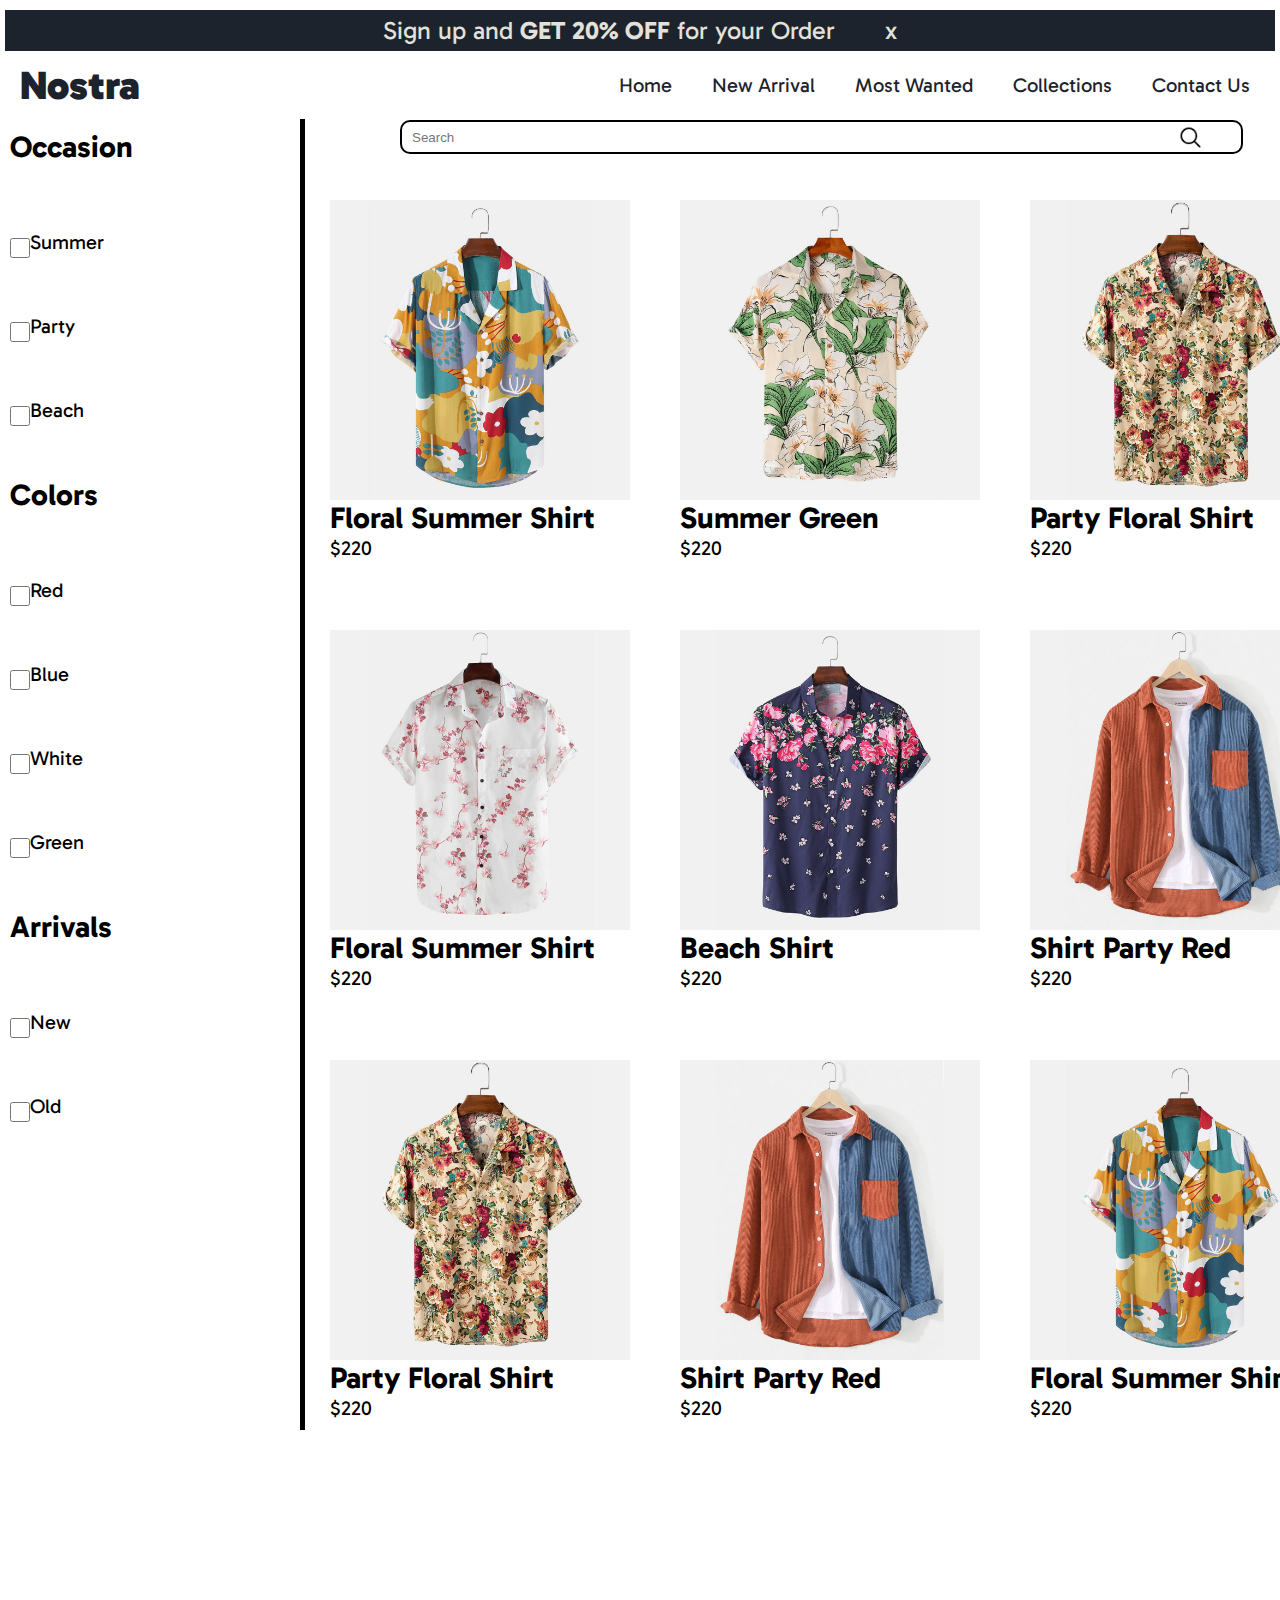
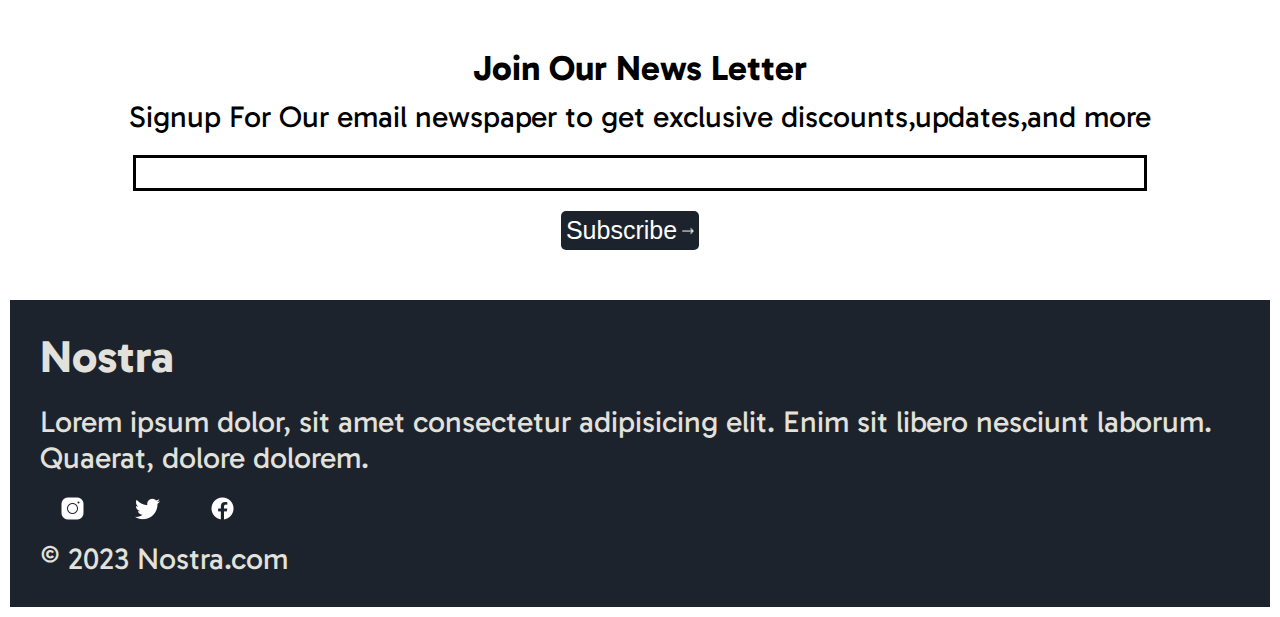
==== commit 40e7ec5d: "Completed" ====
--- a/collections.html
+++ b/collections.html
@@ -58,15 +58,15 @@
             </div>
             <h2 class="filter__colors">Colors</h2>
             <div>
-                <input type="checkbox"  value="red" name="box"> Red
-                <input type="checkbox" value="blue"  name="box"> Blue
-                <input type="checkbox" value="white" name="box"> White
-                <input type="checkbox"  value="green" name="box"> Green
+                <input type="checkbox"  value="red" name="box"> <p>Red</p>
+                <input type="checkbox" value="blue"  name="box"><p>Blue</p> 
+                <input type="checkbox" value="white" name="box"><p>White</p> 
+                <input type="checkbox"  value="green" name="box"><p>Green</p> 
             </div>
             <h2 class="filter__arrivals">Arrivals</h2>
             <div>
-                <input type="checkbox" value="new" name="box"> New
-                <input type="checkbox" value="old" id="" name="box"> Old
+                <input type="checkbox" value="new" name="box"> <p>New</p>
+                <input type="checkbox" value="old" id="" name="box"><p>Old</p> 
             </div>
     </div>
     <div class="vl"></div>
--- a/style.css
+++ b/style.css
@@ -381,15 +381,21 @@
 
 .filter {
     position: relative;
-    left: 4px;
     display: flex;
     flex-direction: column;
-    font-size: 12px;
 }
 .filter input{
     position: relative;
     top: 5px;
     right: 5px;
+    width: 9px;
+    height: 9px;
+}
+.filter p{
+    position: relative;
+    font-size: 10px;
+    bottom: 5px;
+    left: 5px;
 }
 
 .filter h2{
@@ -399,8 +405,8 @@
 
 .vl {
     position: absolute;
-    top: 80px;
-    left: 70px;
+    top: 70px;
+    left: 60px;
     border-left: 5px solid black;
     height: 500px;
 }
@@ -410,7 +416,7 @@
     font-size: 8px;
     position: absolute;
     top: 150px;
-    left: 80px;
+    left: 70px;
     display: grid;
     grid-template-columns: 1fr 1fr 1fr;
     grid-template-columns: 1fr 1fr 1fr;
@@ -424,7 +430,7 @@
 
 .search__box {
     height: 10px;
-    left: 80px;
+    left: 70px;
     border-radius: 10px;
     position: absolute;
     top: 100px;
@@ -438,7 +444,7 @@
     height: 22px;
     position: absolute;
     top: 105px;
-    right: 80px;
+    right: 50px;
 }
 .newsletter__c1 {
     font-size: 8px;
@@ -801,9 +807,19 @@
         display: block;
     }
     .filter input{
+        width: 20px;
+        height: 20px;
         position: relative;
-        top: 45px;
-        right: 680px;
+        top: 43px;
+        left: 0;
+    }
+    .filter p{
+        position: relative;
+        font-size: 20px;
+        left: 20px;
+    }
+    .filter h2{
+        font-size: 30px;
     }
 
     .search__box {
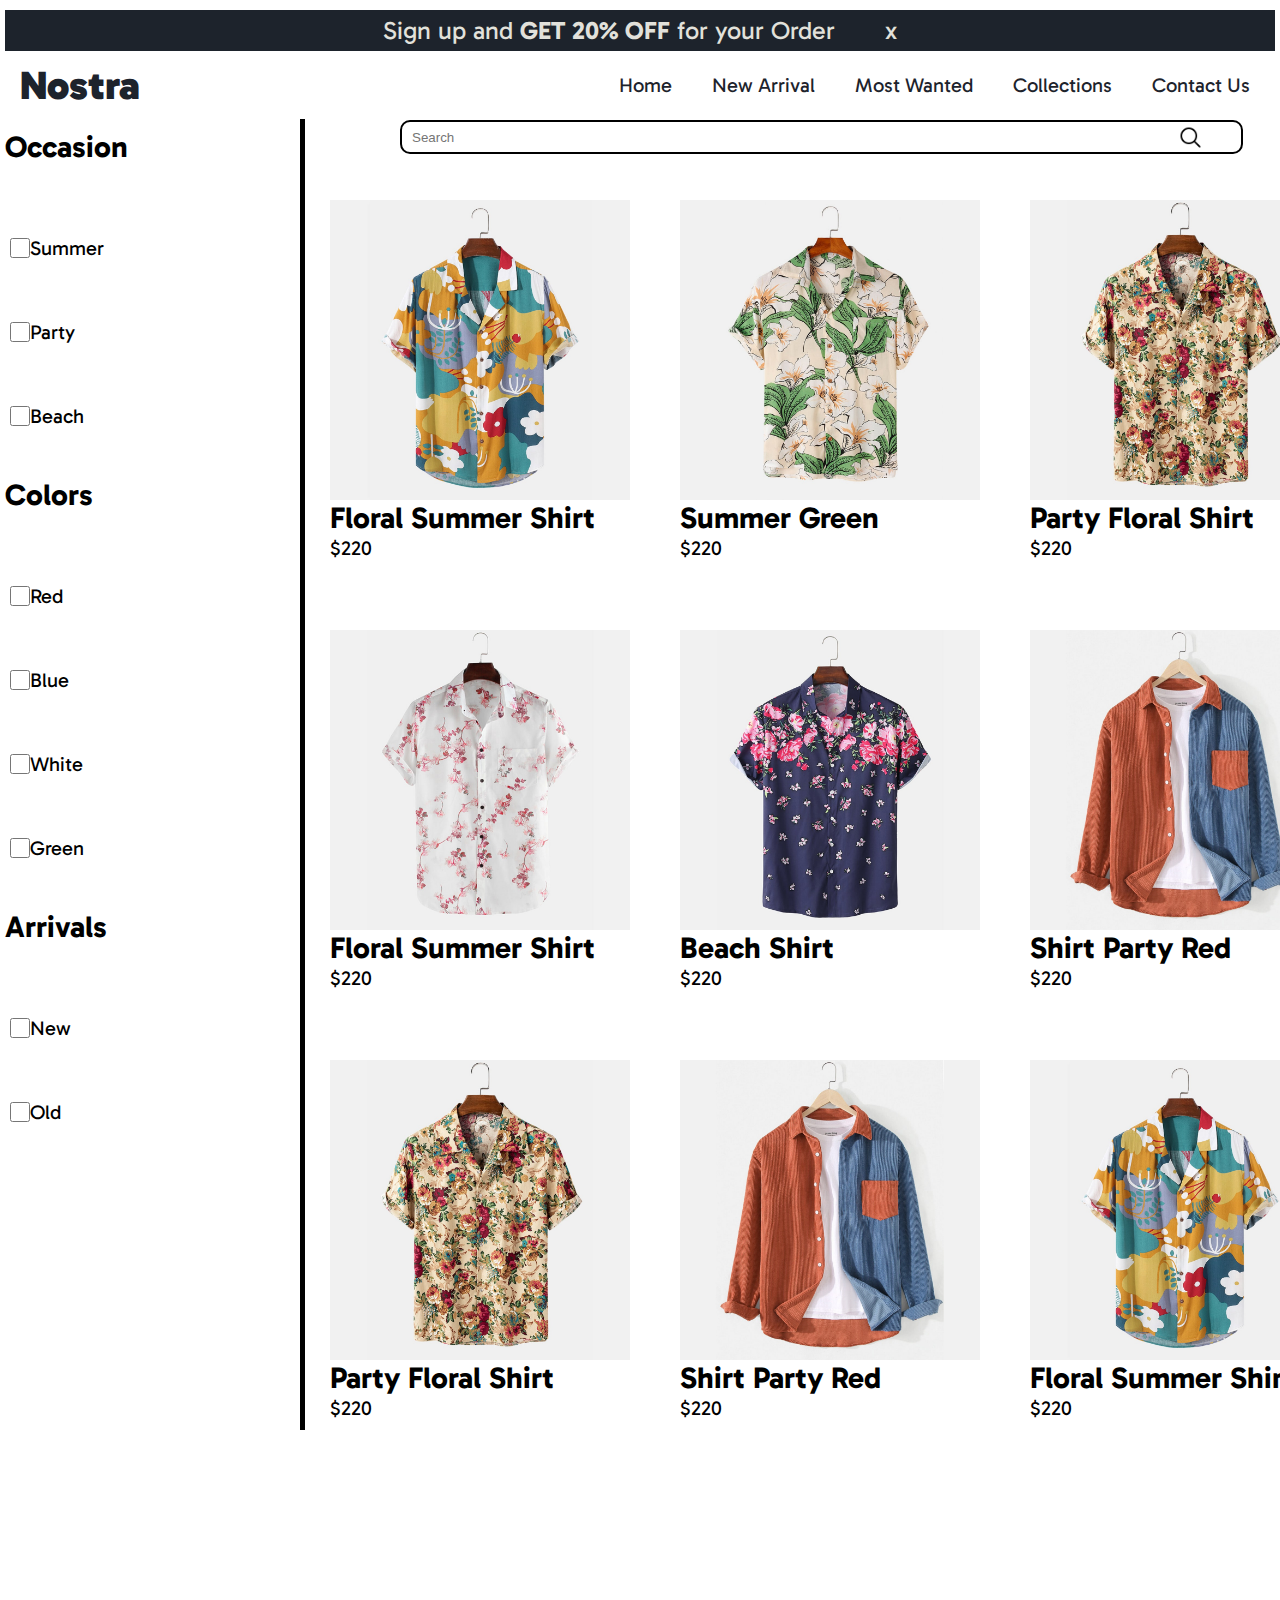
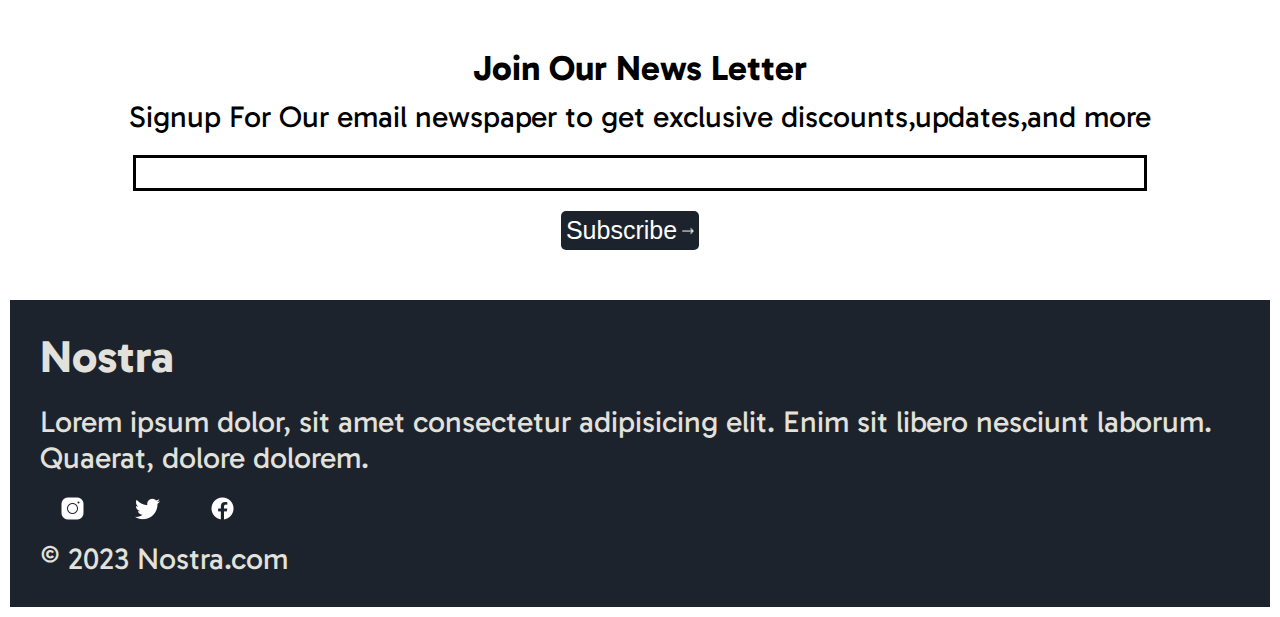
==== commit 0f6174f4: "Completed" ====
--- a/collections.html
+++ b/collections.html
@@ -70,10 +70,10 @@
             </div>
     </div>
     <div class="vl"></div>
-    <section class="search">
+    <div class="search">
         <input type="text" placeholder="Search" class="search__box" id="searchbox">
         <img src="./collections/icons8-search-30.png" alt="Search">
-    </section>
+    </div>
     <div class="products">
 
         <div class="product__container">
--- a/style.css
+++ b/style.css
@@ -399,6 +399,8 @@
 }
 
 .filter h2{
+    position: relative;
+    right: 5px;
     margin-top: 10px;
     font-size: 12px;
 }
@@ -406,17 +408,16 @@
 .vl {
     position: absolute;
     top: 70px;
-    left: 60px;
+    left: 55px;
     border-left: 5px solid black;
     height: 500px;
 }
-
 .products {
     gap: 20px;
     font-size: 8px;
     position: absolute;
-    top: 150px;
-    left: 70px;
+    top: 120px;
+    left: 60px;
     display: grid;
     grid-template-columns: 1fr 1fr 1fr;
     grid-template-columns: 1fr 1fr 1fr;
@@ -430,10 +431,10 @@
 
 .search__box {
     height: 10px;
-    left: 70px;
+    left: 61px;
     border-radius: 10px;
     position: absolute;
-    top: 100px;
+    top: 60px;
     width: 64%;
     border: solid black 2px;
     padding: 10px;
@@ -443,7 +444,7 @@
     width: 22px;
     height: 22px;
     position: absolute;
-    top: 105px;
+    top: 65px;
     right: 50px;
 }
 .newsletter__c1 {
@@ -817,6 +818,7 @@
         position: relative;
         font-size: 20px;
         left: 20px;
+        top: 1px;
     }
     .filter h2{
         font-size: 30px;
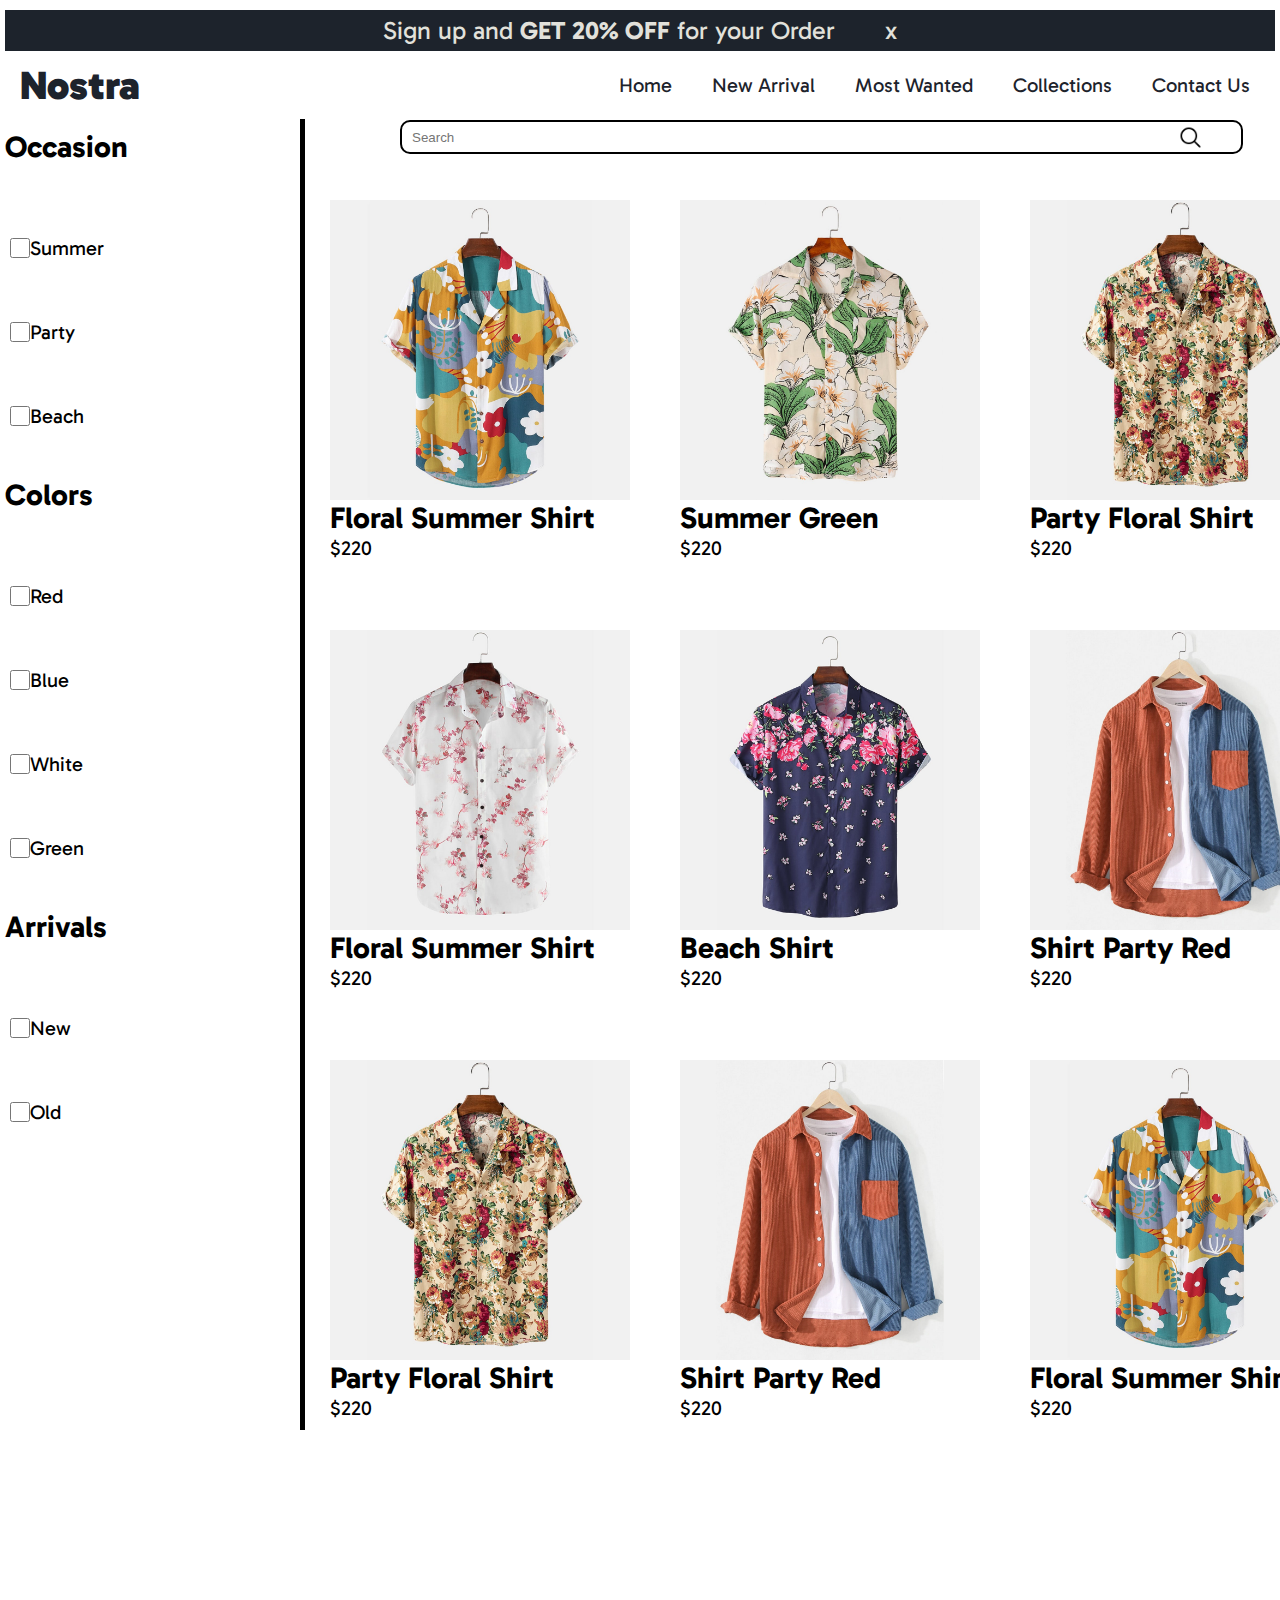
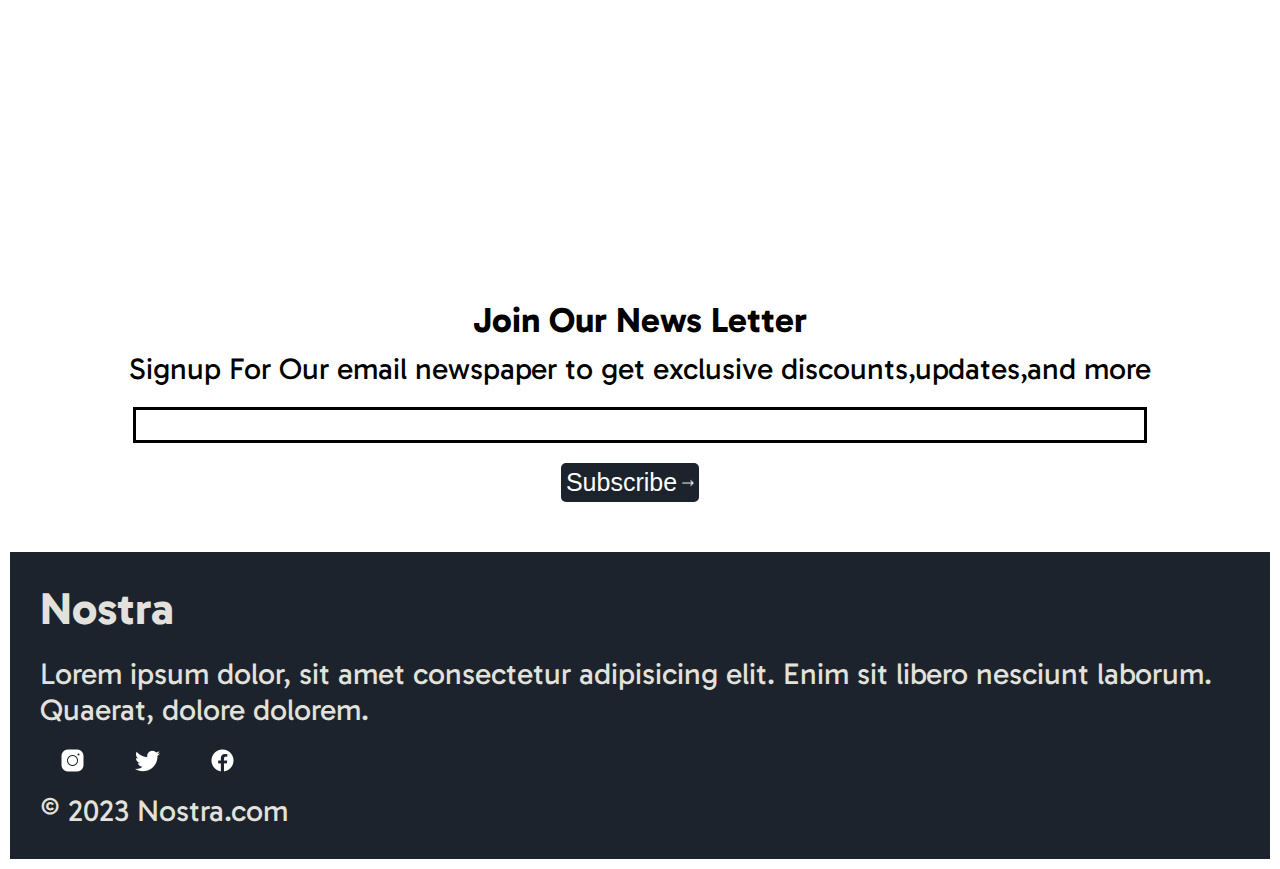
==== commit a67cb509: "Completed" ====
--- a/collections.html
+++ b/collections.html
@@ -140,7 +140,7 @@
         </div>
     </div>
     <!--News Letter Section-->
-    <section style="margin-top: 40%;">
+    <section style="margin-top: 60%;">
         <div class="newsletter__c1">
             <h3>Join Our News Letter</h3>
             Signup For Our email newspaper to get exclusive discounts,updates,and more
--- a/style.css
+++ b/style.css
@@ -445,11 +445,10 @@
     height: 22px;
     position: absolute;
     top: 65px;
-    right: 50px;
+    right: 70px;
 }
 .newsletter__c1 {
     font-size: 8px;
-    margin-top: 5px;
     display: flex;
     flex-direction: column;
     align-items: center;
@@ -457,7 +456,7 @@
 }
 
 .newsletter__c1 button {
-    margin-top: 10px;
+    margin-top: 30px;
     background-color: #1d232c;
     padding: 5px;
     color: white;
